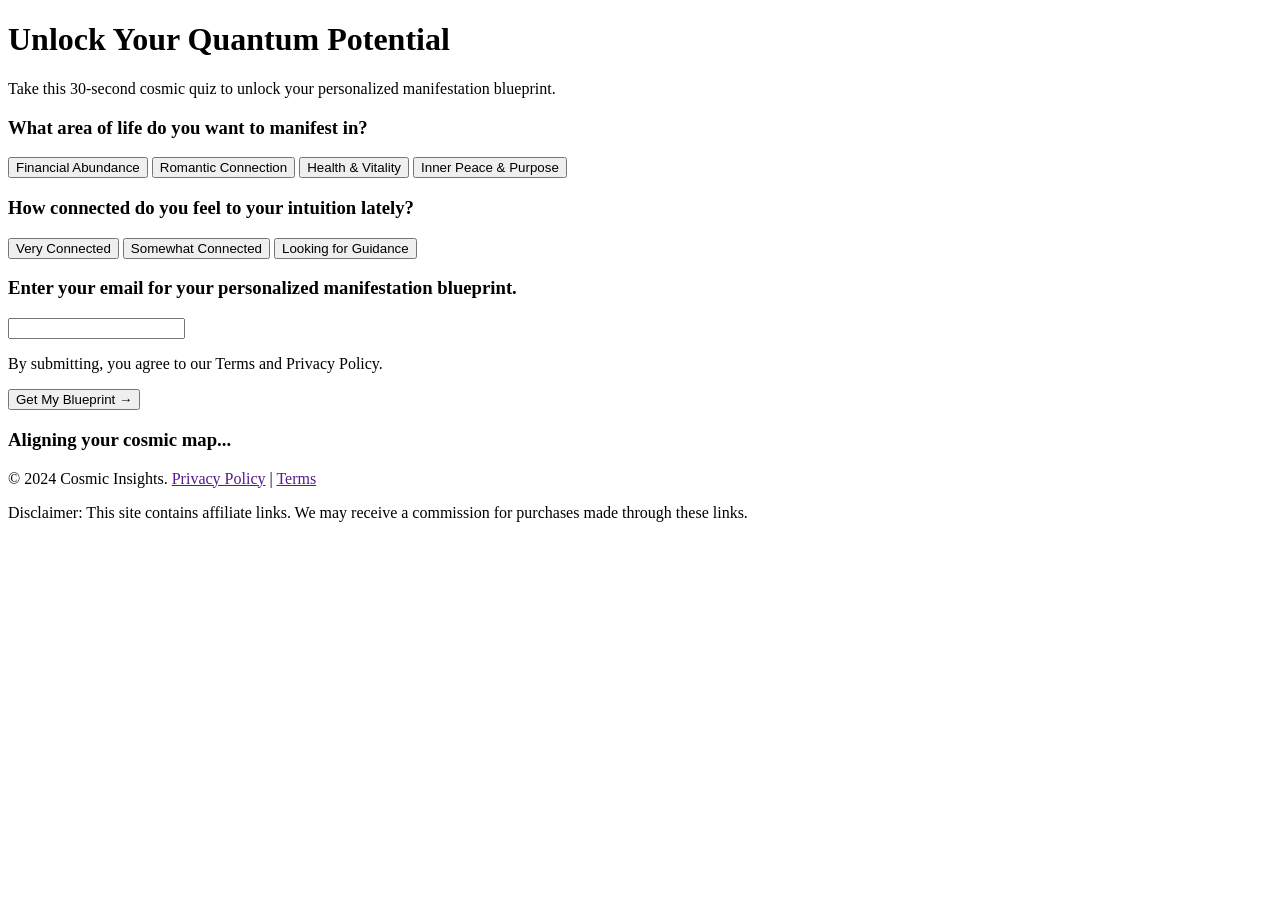
==== index.html @ fbcceb4f "Add index.html" ====
<!DOCTYPE html>
<html lang=''en''>
<head>
    <meta charset=''UTF-8''>
    <meta name=''viewport'' content=''width=device-width, initial-scale=1.0''>
    <title>Quantum Manifestation Quiz</title>
    <link rel=''stylesheet'' href=''style.css''>
    <link rel=''preconnect'' href=''https://fonts.googleapis.com''>
    <link rel=''preconnect'' href=''https://fonts.gstatic.com'' crossorigin>
    <link href=''https://fonts.googleapis.com/css2?family=Playfair+Display:wght@700&family=Inter:wght@400;600&display=swap'' rel=''stylesheet''>
    <!-- Pinterest Tag -->
    <script>
    !function(e){if(!window.pintrk){window.pintrk = function () {
    window.pintrk.queue.push(Array.prototype.slice.call(arguments))};var
    n=window.pintrk;n.queue=[],n.version=''3.0'';var
    t=document.createElement(''script'');t.async=!0,t.src=e;var
    r=document.getElementsByTagName(''script'')[0];
    r.parentNode.insertBefore(t,r)}}("https://s.pinimg.com/ct/core.js");
    pintrk(''load'', ''2612940273043'');
    pintrk(''page'');
    </script>
    <noscript>
    <img height=''1'' width=''1'' style=''display:none;'' alt='''' src=''https://ct.pinterest.com/v3/?event=init&tid=2612940273043&noscript=1'' />
    </noscript>
    <!-- End Pinterest Tag -->
</head>
<body>
    <div class=''stars-container''></div>
    <div class=''container''>
        <div class=''glass-box''>
            <header>
                <h1>Unlock Your Quantum Potential</h1>
                <p>Take this 30-second cosmic quiz to unlock your personalized manifestation blueprint.</p>
            </header>
            <div id=''quiz-container''>
                <!-- Question 1 -->
                <div class=''quiz-step active'' data-step=''1''>
                    <h3>What area of life do you want to manifest in?</h3>
                    <div class=''options''>
                        <button class=''option-btn'' onclick=''nextStep(2)''>Financial Abundance</button>
                        <button class=''option-btn'' onclick=''nextStep(2)''>Romantic Connection</button>
                        <button class=''option-btn'' onclick=''nextStep(2)''>Health & Vitality</button>
                        <button class=''option-btn'' onclick=''nextStep(2)''>Inner Peace & Purpose</button>
                    </div>
                </div>
                <!-- Question 2 -->
                <div class=''quiz-step'' data-step=''2''>
                    <h3>How connected do you feel to your intuition lately?</h3>
                    <div class=''options''>
                        <button class=''option-btn'' onclick=''nextStep("optin")''>Very Connected</button>
                        <button class=''option-btn'' onclick=''nextStep("optin")''>Somewhat Connected</button>
                        <button class=''option-btn'' onclick=''nextStep("optin")''>Looking for Guidance</button>
                    </div>
                </div>
                <!-- Opt-in Step -->
                <div class=''quiz-step'' data-step=''optin''>
                    <h3>Enter your email for your personalized manifestation blueprint.</h3>
                    <div class=''options'' style=''display: flex; flex-direction: column; gap: 15px;''>
                        <input type=''email'' id=''user-email'' placeholder=''Your Best Email...'' required style=''padding: 18px; border-radius: 12px; border: 1px solid rgba(255,255,255,0.1); background: rgba(255,255,255,0.05); color: white; font-size: 1rem;''>
                        <p style=''font-size: 0.7rem; opacity: 0.6;''>By submitting, you agree to our Terms and Privacy Policy.</p>
                        <button class=''option-btn'' onclick=''submitEmail()'' style=''background: var(--accent-color); font-weight: bold;''>Get My Blueprint &rarr;</button>
                    </div>
                </div>
                <!-- Final Step -->
                <div class=''quiz-step'' id=''loading-step''>
                    <h3>Aligning your cosmic map...</h3>
                    <div class=''loader''></div>
                </div>
            </div>
        </div>
        <footer>
            <p>&copy; 2024 Cosmic Insights. <a href=''privacy.html''>Privacy Policy</a> | <a href=''terms.html''>Terms</a></p>
            <p class=''affiliate-disclosure''>Disclaimer: This site contains affiliate links. We may receive a commission for purchases made through these links.</p>
        </footer>
    </div>
    <script src=''script.js''></script>
</body>
</html>
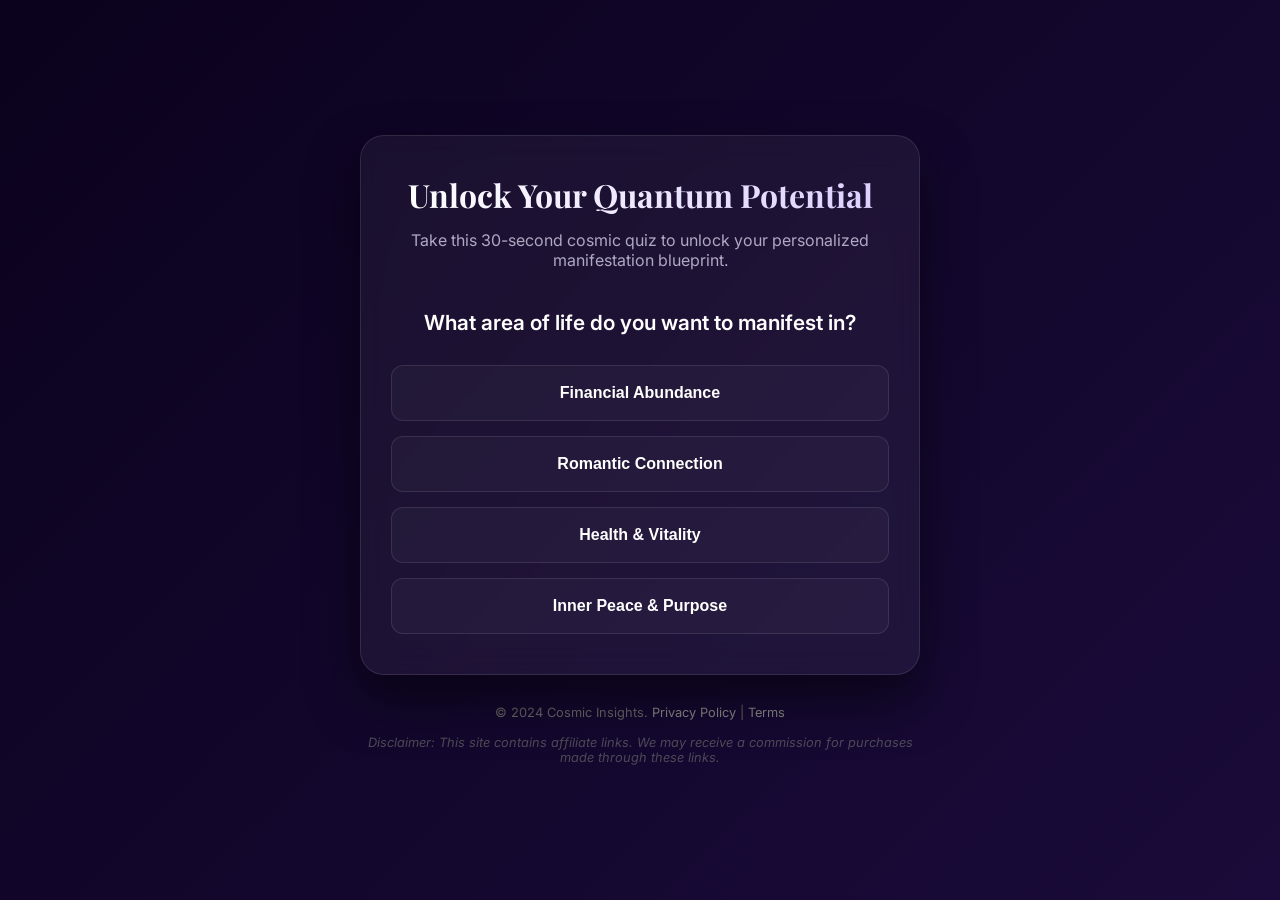
==== commit 369d66b1: "Fix quote corruption in index.html" ====
--- a/index.html
+++ b/index.html
@@ -1,78 +1,78 @@
-<!DOCTYPE html>
-<html lang=''en''>
-<head>
-    <meta charset=''UTF-8''>
-    <meta name=''viewport'' content=''width=device-width, initial-scale=1.0''>
-    <title>Quantum Manifestation Quiz</title>
-    <link rel=''stylesheet'' href=''style.css''>
-    <link rel=''preconnect'' href=''https://fonts.googleapis.com''>
-    <link rel=''preconnect'' href=''https://fonts.gstatic.com'' crossorigin>
-    <link href=''https://fonts.googleapis.com/css2?family=Playfair+Display:wght@700&family=Inter:wght@400;600&display=swap'' rel=''stylesheet''>
-    <!-- Pinterest Tag -->
-    <script>
-    !function(e){if(!window.pintrk){window.pintrk = function () {
-    window.pintrk.queue.push(Array.prototype.slice.call(arguments))};var
-    n=window.pintrk;n.queue=[],n.version=''3.0'';var
-    t=document.createElement(''script'');t.async=!0,t.src=e;var
-    r=document.getElementsByTagName(''script'')[0];
-    r.parentNode.insertBefore(t,r)}}("https://s.pinimg.com/ct/core.js");
-    pintrk(''load'', ''2612940273043'');
-    pintrk(''page'');
-    </script>
-    <noscript>
-    <img height=''1'' width=''1'' style=''display:none;'' alt='''' src=''https://ct.pinterest.com/v3/?event=init&tid=2612940273043&noscript=1'' />
-    </noscript>
-    <!-- End Pinterest Tag -->
-</head>
-<body>
-    <div class=''stars-container''></div>
-    <div class=''container''>
-        <div class=''glass-box''>
-            <header>
-                <h1>Unlock Your Quantum Potential</h1>
-                <p>Take this 30-second cosmic quiz to unlock your personalized manifestation blueprint.</p>
-            </header>
-            <div id=''quiz-container''>
-                <!-- Question 1 -->
-                <div class=''quiz-step active'' data-step=''1''>
-                    <h3>What area of life do you want to manifest in?</h3>
-                    <div class=''options''>
-                        <button class=''option-btn'' onclick=''nextStep(2)''>Financial Abundance</button>
-                        <button class=''option-btn'' onclick=''nextStep(2)''>Romantic Connection</button>
-                        <button class=''option-btn'' onclick=''nextStep(2)''>Health & Vitality</button>
-                        <button class=''option-btn'' onclick=''nextStep(2)''>Inner Peace & Purpose</button>
-                    </div>
-                </div>
-                <!-- Question 2 -->
-                <div class=''quiz-step'' data-step=''2''>
-                    <h3>How connected do you feel to your intuition lately?</h3>
-                    <div class=''options''>
-                        <button class=''option-btn'' onclick=''nextStep("optin")''>Very Connected</button>
-                        <button class=''option-btn'' onclick=''nextStep("optin")''>Somewhat Connected</button>
-                        <button class=''option-btn'' onclick=''nextStep("optin")''>Looking for Guidance</button>
-                    </div>
-                </div>
-                <!-- Opt-in Step -->
-                <div class=''quiz-step'' data-step=''optin''>
-                    <h3>Enter your email for your personalized manifestation blueprint.</h3>
-                    <div class=''options'' style=''display: flex; flex-direction: column; gap: 15px;''>
-                        <input type=''email'' id=''user-email'' placeholder=''Your Best Email...'' required style=''padding: 18px; border-radius: 12px; border: 1px solid rgba(255,255,255,0.1); background: rgba(255,255,255,0.05); color: white; font-size: 1rem;''>
-                        <p style=''font-size: 0.7rem; opacity: 0.6;''>By submitting, you agree to our Terms and Privacy Policy.</p>
-                        <button class=''option-btn'' onclick=''submitEmail()'' style=''background: var(--accent-color); font-weight: bold;''>Get My Blueprint &rarr;</button>
-                    </div>
-                </div>
-                <!-- Final Step -->
-                <div class=''quiz-step'' id=''loading-step''>
-                    <h3>Aligning your cosmic map...</h3>
-                    <div class=''loader''></div>
-                </div>
-            </div>
-        </div>
-        <footer>
-            <p>&copy; 2024 Cosmic Insights. <a href=''privacy.html''>Privacy Policy</a> | <a href=''terms.html''>Terms</a></p>
-            <p class=''affiliate-disclosure''>Disclaimer: This site contains affiliate links. We may receive a commission for purchases made through these links.</p>
-        </footer>
-    </div>
-    <script src=''script.js''></script>
-</body>
+<!DOCTYPE html>
+<html lang='en'>
+<head>
+    <meta charset='UTF-8'>
+    <meta name='viewport' content='width=device-width, initial-scale=1.0'>
+    <title>Quantum Manifestation Quiz</title>
+    <link rel='stylesheet' href='style.css'>
+    <link rel='preconnect' href='https://fonts.googleapis.com'>
+    <link rel='preconnect' href='https://fonts.gstatic.com' crossorigin>
+    <link href='https://fonts.googleapis.com/css2?family=Playfair+Display:wght@700&family=Inter:wght@400;600&display=swap' rel='stylesheet'>
+    <!-- Pinterest Tag -->
+    <script>
+    !function(e){if(!window.pintrk){window.pintrk = function () {
+    window.pintrk.queue.push(Array.prototype.slice.call(arguments))};var
+    n=window.pintrk;n.queue=[],n.version='3.0';var
+    t=document.createElement('script');t.async=!0,t.src=e;var
+    r=document.getElementsByTagName('script')[0];
+    r.parentNode.insertBefore(t,r)}}("https://s.pinimg.com/ct/core.js");
+    pintrk('load', '2612940273043');
+    pintrk('page');
+    </script>
+    <noscript>
+    <img height='1' width='1' style='display:none;' alt='' src='https://ct.pinterest.com/v3/?event=init&tid=2612940273043&noscript=1' />
+    </noscript>
+    <!-- End Pinterest Tag -->
+</head>
+<body>
+    <div class='stars-container'></div>
+    <div class='container'>
+        <div class='glass-box'>
+            <header>
+                <h1>Unlock Your Quantum Potential</h1>
+                <p>Take this 30-second cosmic quiz to unlock your personalized manifestation blueprint.</p>
+            </header>
+            <div id='quiz-container'>
+                <!-- Question 1 -->
+                <div class='quiz-step active' data-step='1'>
+                    <h3>What area of life do you want to manifest in?</h3>
+                    <div class='options'>
+                        <button class='option-btn' onclick='nextStep(2)'>Financial Abundance</button>
+                        <button class='option-btn' onclick='nextStep(2)'>Romantic Connection</button>
+                        <button class='option-btn' onclick='nextStep(2)'>Health & Vitality</button>
+                        <button class='option-btn' onclick='nextStep(2)'>Inner Peace & Purpose</button>
+                    </div>
+                </div>
+                <!-- Question 2 -->
+                <div class='quiz-step' data-step='2'>
+                    <h3>How connected do you feel to your intuition lately?</h3>
+                    <div class='options'>
+                        <button class='option-btn' onclick='nextStep("optin")'>Very Connected</button>
+                        <button class='option-btn' onclick='nextStep("optin")'>Somewhat Connected</button>
+                        <button class='option-btn' onclick='nextStep("optin")'>Looking for Guidance</button>
+                    </div>
+                </div>
+                <!-- Opt-in Step -->
+                <div class='quiz-step' data-step='optin'>
+                    <h3>Enter your email for your personalized manifestation blueprint.</h3>
+                    <div class='options' style='display: flex; flex-direction: column; gap: 15px;'>
+                        <input type='email' id='user-email' placeholder='Your Best Email...' required style='padding: 18px; border-radius: 12px; border: 1px solid rgba(255,255,255,0.1); background: rgba(255,255,255,0.05); color: white; font-size: 1rem;'>
+                        <p style='font-size: 0.7rem; opacity: 0.6;'>By submitting, you agree to our Terms and Privacy Policy.</p>
+                        <button class='option-btn' onclick='submitEmail()' style='background: var(--accent-color); font-weight: bold;'>Get My Blueprint &rarr;</button>
+                    </div>
+                </div>
+                <!-- Final Step -->
+                <div class='quiz-step' id='loading-step'>
+                    <h3>Aligning your cosmic map...</h3>
+                    <div class='loader'></div>
+                </div>
+            </div>
+        </div>
+        <footer>
+            <p>&copy; 2024 Cosmic Insights. <a href='privacy.html'>Privacy Policy</a> | <a href='terms.html'>Terms</a></p>
+            <p class='affiliate-disclosure'>Disclaimer: This site contains affiliate links. We may receive a commission for purchases made through these links.</p>
+        </footer>
+    </div>
+    <script src='script.js'></script>
+</body>
 </html>
--- a/style.css
+++ b/style.css
@@ -0,0 +1,170 @@
+:root {
+    --bg-color: #0b021d;
+    --glass-bg: rgba(255, 255, 255, 0.05);
+    --accent-color: #9d50bb;
+    --text-color: #ffffff;
+    --secondary-text: #b0a8c3;
+}
+
+* {
+    box-sizing: border-box;
+    margin: 0;
+    padding: 0;
+}
+
+body {
+    font-family: 'Inter', sans-serif;
+    background: var(--bg-color);
+    background: linear-gradient(135deg, #0b021d 0%, #1a0b3a 100%);
+    color: var(--text-color);
+    min-height: 100vh;
+    display: flex;
+    justify-content: center;
+    align-items: center;
+    overflow-x: hidden;
+}
+
+.stars-container {
+    position: fixed;
+    top: 0;
+    left: 0;
+    width: 100%;
+    height: 100%;
+    z-index: -1;
+    background: url('https://www.transparenttextures.com/patterns/stardust.png');
+    opacity: 0.3;
+}
+
+.container {
+    width: 100%;
+    max-width: 600px;
+    padding: 20px;
+    text-align: center;
+}
+
+.glass-box {
+    background: var(--glass-bg);
+    backdrop-filter: blur(15px);
+    -webkit-backdrop-filter: blur(15px);
+    border: 1px solid rgba(255, 255, 255, 0.1);
+    border-radius: 24px;
+    padding: 40px 30px;
+    box-shadow: 0 25px 50px rgba(0, 0, 0, 0.5);
+    margin-bottom: 30px;
+}
+
+header h1 {
+    font-family: 'Playfair Display', serif;
+    font-size: 2rem;
+    line-height: 1.2;
+    margin-bottom: 15px;
+    background: linear-gradient(to right, #ffffff, #dcd0ff);
+    -webkit-background-clip: text;
+    -webkit-text-fill-color: transparent;
+}
+
+header p {
+    color: var(--secondary-text);
+    font-size: 1rem;
+    margin-bottom: 40px;
+}
+
+.quiz-step {
+    display: none;
+}
+
+.quiz-step.active {
+    display: block;
+    animation: fadeIn 0.5s ease-out;
+}
+
+h3 {
+    font-size: 1.3rem;
+    margin-bottom: 30px;
+    font-weight: 600;
+}
+
+.options {
+    display: flex;
+    flex-direction: column;
+    gap: 15px;
+}
+
+.option-btn {
+    background: rgba(255, 255, 255, 0.03);
+    border: 1px solid rgba(255, 255, 255, 0.1);
+    border-radius: 12px;
+    padding: 18px;
+    color: white;
+    font-size: 1rem;
+    cursor: pointer;
+    transition: all 0.3s ease;
+    text-align: center;
+}
+
+.option-btn:hover {
+    background: var(--accent-color);
+    border-color: var(--accent-color);
+    transform: translateY(-2px);
+    box-shadow: 0 10px 20px rgba(157, 80, 187, 0.3);
+}
+
+.loader {
+    width: 50px;
+    height: 50px;
+    border: 4px solid rgba(255, 255, 255, 0.1);
+    border-top: 4px solid var(--accent-color);
+    border-radius: 50%;
+    margin: 20px auto;
+    animation: spin 1s linear infinite;
+}
+
+footer {
+    font-size: 0.8rem;
+    color: #666;
+}
+
+footer a {
+    color: #888;
+    text-decoration: none;
+}
+
+.affiliate-disclosure {
+    margin-top: 15px;
+    font-style: italic;
+    opacity: 0.7;
+}
+
+@keyframes fadeIn {
+    from { opacity: 0; transform: translateY(10px); }
+    to { opacity: 1; transform: translateY(0); }
+}
+
+@keyframes spin {
+    0% { transform: rotate(0deg); }
+    100% { transform: rotate(360deg); }
+}
+
+@media (max-width: 480px) {
+    header h1 { font-size: 1.6rem; }
+    .glass-box { padding: 30px 20px; }
+}
+
+
+/* Opt-in Form Styling */
+input[type="email"] {
+    transition: all 0.3s ease;
+    outline: none;
+    text-align: center;
+}
+
+input[type="email"]:focus {
+    border-color: var(--accent-color);
+    box-shadow: 0 0 15px rgba(157, 80, 187, 0.4);
+    background: rgba(255, 255, 255, 0.08);
+}
+
+.option-btn {
+    font-weight: 600;
+}
+
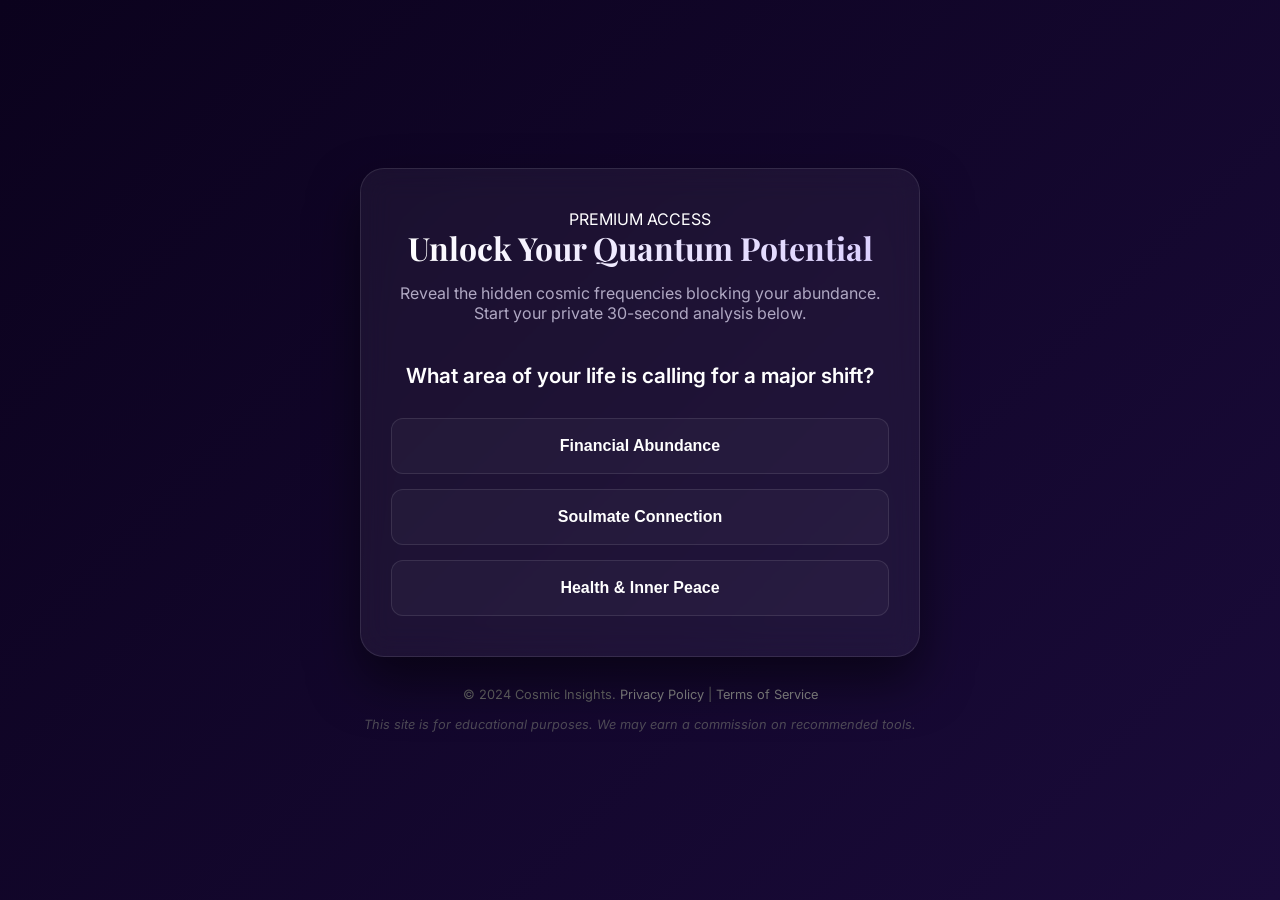
==== commit 19b2b375: "Final clean upload of index.html with Pinterest verification" ====
--- a/index.html
+++ b/index.html
@@ -1,78 +1,79 @@
-<!DOCTYPE html>
-<html lang='en'>
-<head>
-    <meta charset='UTF-8'>
-    <meta name='viewport' content='width=device-width, initial-scale=1.0'>
-    <title>Quantum Manifestation Quiz</title>
-    <link rel='stylesheet' href='style.css'>
-    <link rel='preconnect' href='https://fonts.googleapis.com'>
-    <link rel='preconnect' href='https://fonts.gstatic.com' crossorigin>
-    <link href='https://fonts.googleapis.com/css2?family=Playfair+Display:wght@700&family=Inter:wght@400;600&display=swap' rel='stylesheet'>
-    <!-- Pinterest Tag -->
-    <script>
-    !function(e){if(!window.pintrk){window.pintrk = function () {
-    window.pintrk.queue.push(Array.prototype.slice.call(arguments))};var
-    n=window.pintrk;n.queue=[],n.version='3.0';var
-    t=document.createElement('script');t.async=!0,t.src=e;var
-    r=document.getElementsByTagName('script')[0];
-    r.parentNode.insertBefore(t,r)}}("https://s.pinimg.com/ct/core.js");
-    pintrk('load', '2612940273043');
-    pintrk('page');
-    </script>
-    <noscript>
-    <img height='1' width='1' style='display:none;' alt='' src='https://ct.pinterest.com/v3/?event=init&tid=2612940273043&noscript=1' />
-    </noscript>
-    <!-- End Pinterest Tag -->
-</head>
-<body>
-    <div class='stars-container'></div>
-    <div class='container'>
-        <div class='glass-box'>
-            <header>
-                <h1>Unlock Your Quantum Potential</h1>
-                <p>Take this 30-second cosmic quiz to unlock your personalized manifestation blueprint.</p>
-            </header>
-            <div id='quiz-container'>
-                <!-- Question 1 -->
-                <div class='quiz-step active' data-step='1'>
-                    <h3>What area of life do you want to manifest in?</h3>
-                    <div class='options'>
-                        <button class='option-btn' onclick='nextStep(2)'>Financial Abundance</button>
-                        <button class='option-btn' onclick='nextStep(2)'>Romantic Connection</button>
-                        <button class='option-btn' onclick='nextStep(2)'>Health & Vitality</button>
-                        <button class='option-btn' onclick='nextStep(2)'>Inner Peace & Purpose</button>
-                    </div>
-                </div>
-                <!-- Question 2 -->
-                <div class='quiz-step' data-step='2'>
-                    <h3>How connected do you feel to your intuition lately?</h3>
-                    <div class='options'>
-                        <button class='option-btn' onclick='nextStep("optin")'>Very Connected</button>
-                        <button class='option-btn' onclick='nextStep("optin")'>Somewhat Connected</button>
-                        <button class='option-btn' onclick='nextStep("optin")'>Looking for Guidance</button>
-                    </div>
-                </div>
-                <!-- Opt-in Step -->
-                <div class='quiz-step' data-step='optin'>
-                    <h3>Enter your email for your personalized manifestation blueprint.</h3>
-                    <div class='options' style='display: flex; flex-direction: column; gap: 15px;'>
-                        <input type='email' id='user-email' placeholder='Your Best Email...' required style='padding: 18px; border-radius: 12px; border: 1px solid rgba(255,255,255,0.1); background: rgba(255,255,255,0.05); color: white; font-size: 1rem;'>
-                        <p style='font-size: 0.7rem; opacity: 0.6;'>By submitting, you agree to our Terms and Privacy Policy.</p>
-                        <button class='option-btn' onclick='submitEmail()' style='background: var(--accent-color); font-weight: bold;'>Get My Blueprint &rarr;</button>
-                    </div>
-                </div>
-                <!-- Final Step -->
-                <div class='quiz-step' id='loading-step'>
-                    <h3>Aligning your cosmic map...</h3>
-                    <div class='loader'></div>
-                </div>
-            </div>
-        </div>
-        <footer>
-            <p>&copy; 2024 Cosmic Insights. <a href='privacy.html'>Privacy Policy</a> | <a href='terms.html'>Terms</a></p>
-            <p class='affiliate-disclosure'>Disclaimer: This site contains affiliate links. We may receive a commission for purchases made through these links.</p>
-        </footer>
-    </div>
-    <script src='script.js'></script>
-</body>
-</html>
+<!DOCTYPE html>
+<html lang='en'>
+<head>
+    <meta charset='UTF-8'>
+    <meta name='viewport' content='width=device-width, initial-scale=1.0'>
+    <title>Quantum Manifestation Quiz | Premium Cosmic Analysis</title>
+    <link rel='stylesheet' href='style.css'>
+    <link rel='preconnect' href='https://fonts.googleapis.com'>
+    <link rel='preconnect' href='https://fonts.gstatic.com' crossorigin>
+    <link href='https://fonts.googleapis.com/css2?family=Playfair+Display:wght@700&family=Inter:wght@400;600&display=swap' rel='stylesheet'>
+    <meta name="p:domain_verify" content="95b46bb4c15cc3860300c8991a6f3087"/>
+    <!-- Pinterest Tag Official -->
+    <script>
+    !function(e){if(!window.pintrk){window.pintrk = function () {
+    window.pintrk.queue.push(Array.prototype.slice.call(arguments))};var
+    n=window.pintrk;n.queue=[],n.version='3.0';var
+    t=document.createElement('script');t.async=!0,t.src=e;var
+    r=document.getElementsByTagName('script')[0];
+    r.parentNode.insertBefore(t,r)}}("https://s.pinimg.com/ct/core.js");
+    pintrk('load', '2612940273043');
+    pintrk('page');
+    </script>
+    <noscript>
+    <img height='1' width='1' style='display:none;' alt='' src='https://ct.pinterest.com/v3/?event=init&tid=2612940273043&noscript=1' />
+    </noscript>
+</head>
+<body>
+    <div class='stars-container'></div>
+    <div class='container'>
+        <div class='glass-box'>
+            <header>
+                <div class='premium-badge'>PREMIUM ACCESS</div>
+                <h1>Unlock Your Quantum Potential</h1>
+                <p>Reveal the hidden cosmic frequencies blocking your abundance. Start your private 30-second analysis below.</p>
+            </header>
+            <div id='quiz-container'>
+                <!-- Question 1 -->
+                <div class='quiz-step active' data-step='1'>
+                    <h3>What area of your life is calling for a major shift?</h3>
+                    <div class='options'>
+                        <button class='option-btn' onclick='nextStep(2)'>Financial Abundance</button>
+                        <button class='option-btn' onclick='nextStep(2)'>Soulmate Connection</button>
+                        <button class='option-btn' onclick='nextStep(2)'>Health & Inner Peace</button>
+                    </div>
+                </div>
+                <!-- Question 2 -->
+                <div class='quiz-step' data-step='2'>
+                    <h3>How aligned do you feel with your divine purpose?</h3>
+                    <div class='options'>
+                        <button class='option-btn' onclick='nextStep("optin")'>Fully Aligned</button>
+                        <button class='option-btn' onclick='nextStep("optin")'>Somewhat Disconnected</button>
+                        <button class='option-btn' onclick='nextStep("optin")'>Seeking Urgent Guidance</button>
+                    </div>
+                </div>
+                <!-- Opt-in Step -->
+                <div class='quiz-step' data-step='optin'>
+                    <h3>Unlock your Personalized Manifestation Blueprint.</h3>
+                    <div class='options'>
+                        <input type='email' id='user-email' placeholder='Enter your primary email...' required>
+                        <p class='consent-text'>By proceeding, you agree to our Terms and Private Data Policy.</p>
+                        <button class='option-btn premium-btn' onclick='submitEmail()'>UNLOCK MY BLUEPRINT &rarr;</button>
+                    </div>
+                </div>
+                <!-- Final Step -->
+                <div class='quiz-step' id='loading-step'>
+                    <h3>Syncing with your cosmic frequency...</h3>
+                    <div class='loader'></div>
+                </div>
+            </div>
+        </div>
+        <footer>
+            <p>&copy; 2024 Cosmic Insights. <a href='privacy.html'>Privacy Policy</a> | <a href='terms.html'>Terms of Service</a></p>
+            <p class='affiliate-disclosure'>This site is for educational purposes. We may earn a commission on recommended tools.</p>
+        </footer>
+    </div>
+    <script src='script.js'></script>
+</body>
+</html>
+
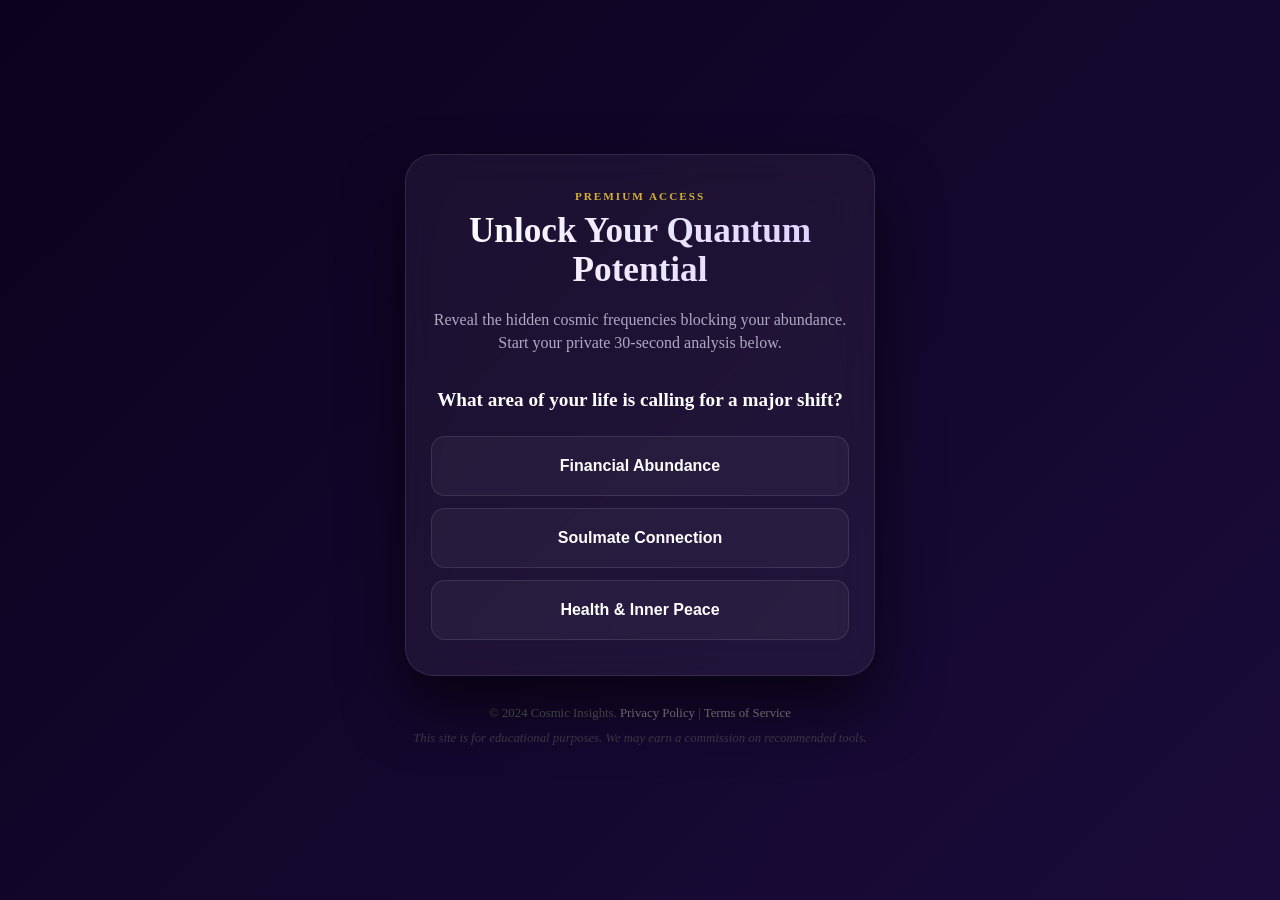
==== commit e017edf7: "feat: conversion boosters (progress bar & trust badge) for Pinterest Ads" ====
--- a/index.html
+++ b/index.html
@@ -34,6 +34,9 @@
                 <p>Reveal the hidden cosmic frequencies blocking your abundance. Start your private 30-second analysis below.</p>
             </header>
             <div id='quiz-container'>
+                <div class="progress-container">
+                    <div class="progress-bar" id="progress-bar"></div>
+                </div>
                 <!-- Question 1 -->
                 <div class='quiz-step active' data-step='1'>
                     <h3>What area of your life is calling for a major shift?</h3>
@@ -57,6 +60,10 @@
                     <h3>Unlock your Personalized Manifestation Blueprint.</h3>
                     <div class='options'>
                         <input type='email' id='user-email' placeholder='Enter your primary email...' required>
+                        <div class="trust-badge">
+                            <svg width="12" height="12" viewBox="0 0 24 24" fill="currentColor"><path d="M18 8h-1V6c0-2.76-2.24-5-5-5S7 3.24 7 6v2H6c-1.1 0-2 .9-2 2v10c0 1.1.9 2 2 2h12c1.1 0 2-.9 2-2V10c0-1.1-.9-2-2-2zm-6 9c-1.1 0-2-.9-2-2s.9-2 2-2 2 .9 2 2-.9 2-2 2zm3.1-9H8.9V6c0-1.71 1.39-3.1 3.1-3.1 1.71 0 3.1 1.39 3.1 3.1v2z"/></svg>
+                            Your data is encrypted & 100% private
+                        </div>
                         <p class='consent-text'>By proceeding, you agree to our Terms and Private Data Policy.</p>
                         <button class='option-btn premium-btn' onclick='submitEmail()'>UNLOCK MY BLUEPRINT &rarr;</button>
                     </div>
--- a/style.css
+++ b/style.css
@@ -1,170 +1,103 @@
-:root {
-    --bg-color: #0b021d;
-    --glass-bg: rgba(255, 255, 255, 0.05);
-    --accent-color: #9d50bb;
-    --text-color: #ffffff;
-    --secondary-text: #b0a8c3;
-}
-
-* {
-    box-sizing: border-box;
-    margin: 0;
-    padding: 0;
-}
-
-body {
-    font-family: 'Inter', sans-serif;
-    background: var(--bg-color);
-    background: linear-gradient(135deg, #0b021d 0%, #1a0b3a 100%);
-    color: var(--text-color);
-    min-height: 100vh;
-    display: flex;
-    justify-content: center;
-    align-items: center;
-    overflow-x: hidden;
-}
-
-.stars-container {
-    position: fixed;
-    top: 0;
-    left: 0;
-    width: 100%;
-    height: 100%;
-    z-index: -1;
-    background: url('https://www.transparenttextures.com/patterns/stardust.png');
-    opacity: 0.3;
-}
-
-.container {
-    width: 100%;
-    max-width: 600px;
-    padding: 20px;
-    text-align: center;
-}
-
-.glass-box {
-    background: var(--glass-bg);
-    backdrop-filter: blur(15px);
-    -webkit-backdrop-filter: blur(15px);
-    border: 1px solid rgba(255, 255, 255, 0.1);
-    border-radius: 24px;
-    padding: 40px 30px;
-    box-shadow: 0 25px 50px rgba(0, 0, 0, 0.5);
-    margin-bottom: 30px;
-}
-
-header h1 {
-    font-family: 'Playfair Display', serif;
-    font-size: 2rem;
-    line-height: 1.2;
-    margin-bottom: 15px;
-    background: linear-gradient(to right, #ffffff, #dcd0ff);
-    -webkit-background-clip: text;
-    -webkit-text-fill-color: transparent;
-}
-
-header p {
-    color: var(--secondary-text);
-    font-size: 1rem;
-    margin-bottom: 40px;
-}
-
-.quiz-step {
-    display: none;
-}
-
-.quiz-step.active {
-    display: block;
-    animation: fadeIn 0.5s ease-out;
-}
-
-h3 {
-    font-size: 1.3rem;
-    margin-bottom: 30px;
-    font-weight: 600;
-}
-
-.options {
-    display: flex;
-    flex-direction: column;
-    gap: 15px;
-}
-
-.option-btn {
-    background: rgba(255, 255, 255, 0.03);
-    border: 1px solid rgba(255, 255, 255, 0.1);
-    border-radius: 12px;
-    padding: 18px;
-    color: white;
-    font-size: 1rem;
-    cursor: pointer;
-    transition: all 0.3s ease;
-    text-align: center;
-}
-
-.option-btn:hover {
-    background: var(--accent-color);
-    border-color: var(--accent-color);
-    transform: translateY(-2px);
-    box-shadow: 0 10px 20px rgba(157, 80, 187, 0.3);
-}
-
-.loader {
-    width: 50px;
-    height: 50px;
-    border: 4px solid rgba(255, 255, 255, 0.1);
-    border-top: 4px solid var(--accent-color);
-    border-radius: 50%;
-    margin: 20px auto;
-    animation: spin 1s linear infinite;
-}
-
-footer {
-    font-size: 0.8rem;
-    color: #666;
-}
-
-footer a {
-    color: #888;
-    text-decoration: none;
-}
-
-.affiliate-disclosure {
-    margin-top: 15px;
-    font-style: italic;
-    opacity: 0.7;
-}
-
-@keyframes fadeIn {
-    from { opacity: 0; transform: translateY(10px); }
-    to { opacity: 1; transform: translateY(0); }
-}
-
-@keyframes spin {
-    0% { transform: rotate(0deg); }
-    100% { transform: rotate(360deg); }
-}
-
-@media (max-width: 480px) {
-    header h1 { font-size: 1.6rem; }
-    .glass-box { padding: 30px 20px; }
-}
-
-
-/* Opt-in Form Styling */
-input[type="email"] {
-    transition: all 0.3s ease;
-    outline: none;
-    text-align: center;
+:root {
+    --bg-color: #0b021d;
+    --glass-bg: rgba(255, 255, 255, 0.05);
+    --accent-color: #9d50bb;
+    --text-color: #ffffff;
+    --secondary-text: #b0a8c3;
+    --premium-gold: #d4af37;
 }
 
-input[type="email"]:focus {
-    border-color: var(--accent-color);
-    box-shadow: 0 0 15px rgba(157, 80, 187, 0.4);
-    background: rgba(255, 255, 255, 0.08);
+* { box-sizing: border-box; margin: 0; padding: 0; }
+
+body {
+    font-family: ''Inter'', sans-serif;
+    background: linear-gradient(135deg, #0b021d 0%, #1a0b3a 100%);
+    color: var(--text-color);
+    min-height: 100vh;
+    display: flex; justify-content: center; align-items: center;
+    overflow-x: hidden;
 }
 
+.stars-container {
+    position: fixed; top: 0; left: 0; width: 100%; height: 100%; z-index: -1;
+    background: url(''https://www.transparenttextures.com/patterns/stardust.png'');
+    opacity: 0.3;
+}
+
+.container { width: 100%; max-width: 500px; padding: 15px; text-align: center; }
+
+.glass-box {
+    background: var(--glass-bg);
+    backdrop-filter: blur(20px); -webkit-backdrop-filter: blur(20px);
+    border: 1px solid rgba(255, 255, 255, 0.1);
+    border-radius: 28px;
+    padding: 35px 25px;
+    box-shadow: 0 30px 60px rgba(0, 0, 0, 0.6);
+}
+
+.premium-badge {
+    color: var(--premium-gold); font-size: 0.7rem; font-weight: 700;
+    letter-spacing: 2px; margin-bottom: 10px; text-transform: uppercase;
+}
+
+header h1 {
+    font-family: ''Playfair Display'', serif; font-size: 2.2rem;
+    line-height: 1.1; margin-bottom: 20px;
+    background: linear-gradient(to right, #ffffff, #dcd0ff);
+    -webkit-background-clip: text; -webkit-text-fill-color: transparent;
+}
+
+header p { color: var(--secondary-text); font-size: 1rem; margin-bottom: 35px; line-height: 1.4; }
+
+.quiz-step { display: none; }
+.quiz-step.active { display: block; animation: fadeIn 0.4s ease-out; }
+
+h3 { font-size: 1.2rem; margin-bottom: 25px; font-weight: 600; }
+
+.options { display: flex; flex-direction: column; gap: 12px; }
+
 .option-btn {
-    font-weight: 600;
+    background: rgba(255, 255, 255, 0.04);
+    border: 1px solid rgba(255, 255, 255, 0.1);
+    border-radius: 14px; padding: 20px;
+    color: white; font-size: 1rem; font-weight: 600;
+    cursor: pointer; transition: all 0.25s ease;
 }
-
+
+.option-btn:hover {
+    background: var(--accent-color); border-color: var(--accent-color);
+    transform: translateY(-2px); box-shadow: 0 10px 20px rgba(157, 80, 187, 0.3);
+}
+
+.premium-btn { background: var(--accent-color); border: none; }
+
+input[type="email"] {
+    padding: 20px; border-radius: 14px; width: 100%;
+    border: 1px solid rgba(255,255,255,0.1);
+    background: rgba(255,255,255,0.06);
+    color: white; font-size: 1rem; text-align: center; margin-bottom: 10px;
+    outline: none; transition: 0.3s;
+}
+
+input[type="email"]:focus { border-color: var(--accent-color); background: rgba(255,255,255,0.1); }
+
+.consent-text { font-size: 0.7rem; color: #777; margin-bottom: 15px; }
+
+.loader {
+    width: 45px; height: 45px; border: 3px solid rgba(255, 255, 255, 0.1);
+    border-top: 3px solid var(--accent-color);
+    border-radius: 50%; margin: 25px auto; animation: spin 1s linear infinite;
+}
+
+footer { font-size: 0.8rem; color: #555; margin-top: 30px; }
+footer a { color: #888; text-decoration: none; border-bottom: 1px solid transparent; transition: 0.3s; }
+footer a:hover { border-bottom-color: #888; }
+.affiliate-disclosure { margin-top: 10px; font-style: italic; opacity: 0.6; }
+
+@keyframes fadeIn { from { opacity: 0; transform: scale(0.98); } to { opacity: 1; transform: scale(1); } }
+@keyframes spin { 0% { transform: rotate(0deg); } 100% { transform: rotate(360deg); } }
+
+@media (max-width: 480px) {
+    header h1 { font-size: 1.8rem; }
+    .glass-box { padding: 30px 20px; border-radius: 24px; }
+}
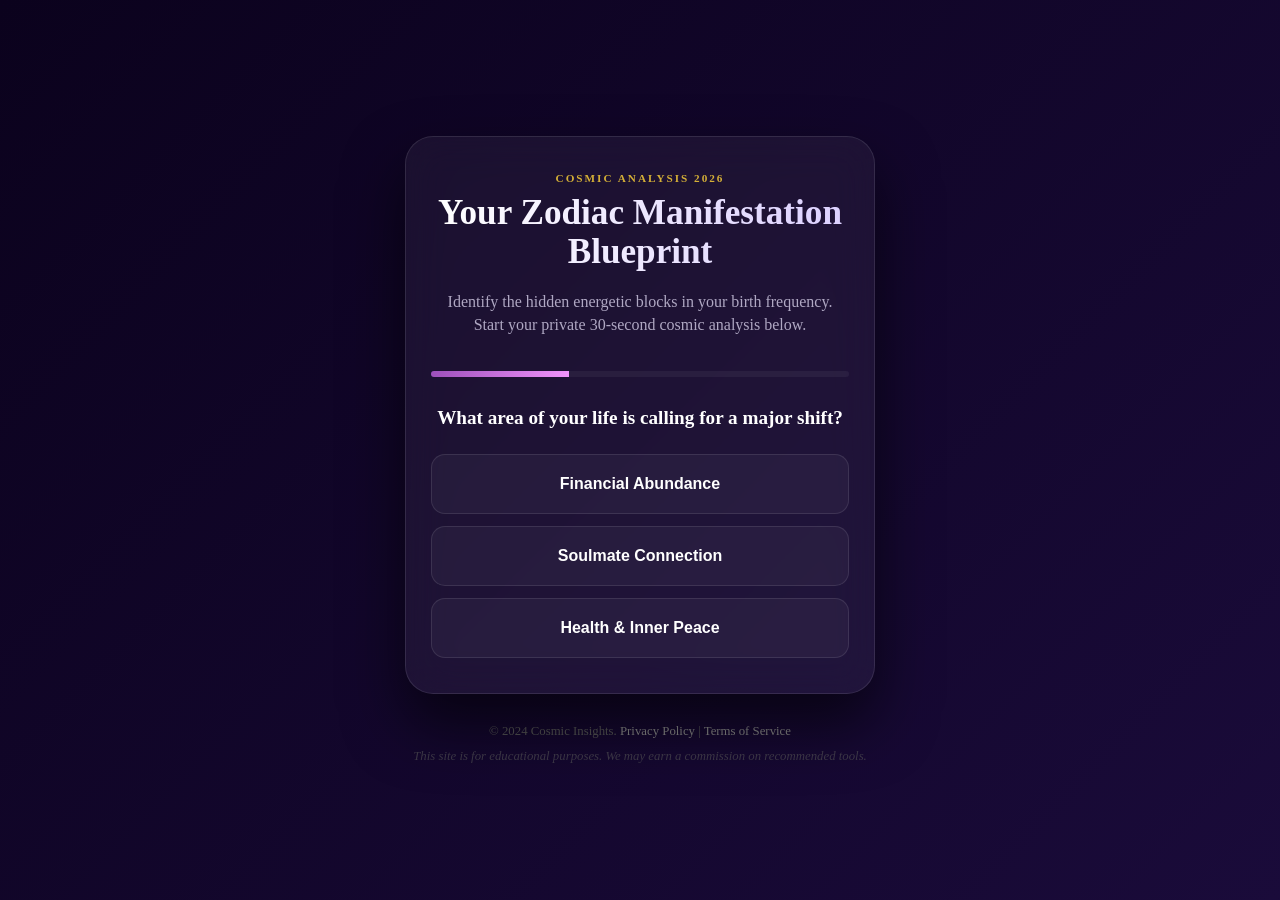
==== commit 2ddc23a8: "feat: full cosmic funnel (Zodiac + Birth Year + Magnetic Headline)" ====
--- a/index.html
+++ b/index.html
@@ -29,9 +29,9 @@
     <div class='container'>
         <div class='glass-box'>
             <header>
-                <div class='premium-badge'>PREMIUM ACCESS</div>
-                <h1>Unlock Your Quantum Potential</h1>
-                <p>Reveal the hidden cosmic frequencies blocking your abundance. Start your private 30-second analysis below.</p>
+                <div class='premium-badge'>COSMIC ANALYSIS 2026</div>
+                <h1>Your Zodiac Manifestation Blueprint</h1>
+                <p>Identify the hidden energetic blocks in your birth frequency. Start your private 30-second cosmic analysis below.</p>
             </header>
             <div id='quiz-container'>
                 <div class="progress-container">
@@ -46,8 +46,41 @@
                         <button class='option-btn' onclick='nextStep(2)'>Health & Inner Peace</button>
                     </div>
                 </div>
-                <!-- Question 2 -->
+                <!-- Zodiac Question -->
                 <div class='quiz-step' data-step='2'>
+                    <h3>Select your Zodiac Sign:</h3>
+                    <div class='options zodiac-grid'>
+                        <button class='zodiac-btn' onclick='nextStep(3)'>Aries</button>
+                        <button class='zodiac-btn' onclick='nextStep(3)'>Taurus</button>
+                        <button class='zodiac-btn' onclick='nextStep(3)'>Gemini</button>
+                        <button class='zodiac-btn' onclick='nextStep(3)'>Cancer</button>
+                        <button class='zodiac-btn' onclick='nextStep(3)'>Leo</button>
+                        <button class='zodiac-btn' onclick='nextStep(3)'>Virgo</button>
+                        <button class='zodiac-btn' onclick='nextStep(3)'>Libra</button>
+                        <button class='zodiac-btn' onclick='nextStep(3)'>Scorpio</button>
+                        <button class='zodiac-btn' onclick='nextStep(3)'>Sagittarius</button>
+                        <button class='zodiac-btn' onclick='nextStep(3)'>Capricorn</button>
+                        <button class='zodiac-btn' onclick='nextStep(3)'>Aquarius</button>
+                        <button class='zodiac-btn' onclick='nextStep(3)'>Pisces</button>
+                    </div>
+                </div>
+                <!-- Year Question (NEW) -->
+                <div class='quiz-step' data-step='3'>
+                    <h3>What is your birth year?</h3>
+                    <div class='options'>
+                        <select id='birth-year' class='option-btn' style='background: rgba(255,255,255,0.06); text-align: center;' onchange='nextStep(4)'>
+                            <option value='' disabled selected>Select Year...</option>
+                            <script>
+                                for(let y=2010; y>=1940; y--) {
+                                    document.write(`<option value="${y}">${y}</option>`);
+                                }
+                            </script>
+                        </select>
+                        <button class='option-btn premium-btn' onclick='if(document.getElementById("birth-year").value) nextStep(4)'>CONTINUE &rarr;</button>
+                    </div>
+                </div>
+                <!-- Question 4 (Renumbered) -->
+                <div class='quiz-step' data-step='4'>
                     <h3>How aligned do you feel with your divine purpose?</h3>
                     <div class='options'>
                         <button class='option-btn' onclick='nextStep("optin")'>Fully Aligned</button>
--- a/style.css
+++ b/style.css
@@ -1,103 +1,120 @@
-:root {
-    --bg-color: #0b021d;
-    --glass-bg: rgba(255, 255, 255, 0.05);
-    --accent-color: #9d50bb;
-    --text-color: #ffffff;
-    --secondary-text: #b0a8c3;
-    --premium-gold: #d4af37;
-}
-
-* { box-sizing: border-box; margin: 0; padding: 0; }
-
-body {
-    font-family: ''Inter'', sans-serif;
-    background: linear-gradient(135deg, #0b021d 0%, #1a0b3a 100%);
-    color: var(--text-color);
-    min-height: 100vh;
-    display: flex; justify-content: center; align-items: center;
-    overflow-x: hidden;
-}
-
-.stars-container {
-    position: fixed; top: 0; left: 0; width: 100%; height: 100%; z-index: -1;
-    background: url(''https://www.transparenttextures.com/patterns/stardust.png'');
-    opacity: 0.3;
-}
-
-.container { width: 100%; max-width: 500px; padding: 15px; text-align: center; }
-
-.glass-box {
-    background: var(--glass-bg);
-    backdrop-filter: blur(20px); -webkit-backdrop-filter: blur(20px);
-    border: 1px solid rgba(255, 255, 255, 0.1);
-    border-radius: 28px;
-    padding: 35px 25px;
-    box-shadow: 0 30px 60px rgba(0, 0, 0, 0.6);
-}
-
-.premium-badge {
-    color: var(--premium-gold); font-size: 0.7rem; font-weight: 700;
-    letter-spacing: 2px; margin-bottom: 10px; text-transform: uppercase;
-}
-
-header h1 {
-    font-family: ''Playfair Display'', serif; font-size: 2.2rem;
-    line-height: 1.1; margin-bottom: 20px;
-    background: linear-gradient(to right, #ffffff, #dcd0ff);
-    -webkit-background-clip: text; -webkit-text-fill-color: transparent;
-}
-
-header p { color: var(--secondary-text); font-size: 1rem; margin-bottom: 35px; line-height: 1.4; }
-
-.quiz-step { display: none; }
-.quiz-step.active { display: block; animation: fadeIn 0.4s ease-out; }
-
-h3 { font-size: 1.2rem; margin-bottom: 25px; font-weight: 600; }
-
-.options { display: flex; flex-direction: column; gap: 12px; }
-
-.option-btn {
-    background: rgba(255, 255, 255, 0.04);
-    border: 1px solid rgba(255, 255, 255, 0.1);
-    border-radius: 14px; padding: 20px;
-    color: white; font-size: 1rem; font-weight: 600;
-    cursor: pointer; transition: all 0.25s ease;
-}
-
-.option-btn:hover {
-    background: var(--accent-color); border-color: var(--accent-color);
-    transform: translateY(-2px); box-shadow: 0 10px 20px rgba(157, 80, 187, 0.3);
-}
-
-.premium-btn { background: var(--accent-color); border: none; }
-
-input[type="email"] {
-    padding: 20px; border-radius: 14px; width: 100%;
-    border: 1px solid rgba(255,255,255,0.1);
-    background: rgba(255,255,255,0.06);
-    color: white; font-size: 1rem; text-align: center; margin-bottom: 10px;
-    outline: none; transition: 0.3s;
-}
-
-input[type="email"]:focus { border-color: var(--accent-color); background: rgba(255,255,255,0.1); }
-
-.consent-text { font-size: 0.7rem; color: #777; margin-bottom: 15px; }
-
-.loader {
-    width: 45px; height: 45px; border: 3px solid rgba(255, 255, 255, 0.1);
-    border-top: 3px solid var(--accent-color);
-    border-radius: 50%; margin: 25px auto; animation: spin 1s linear infinite;
-}
-
-footer { font-size: 0.8rem; color: #555; margin-top: 30px; }
-footer a { color: #888; text-decoration: none; border-bottom: 1px solid transparent; transition: 0.3s; }
-footer a:hover { border-bottom-color: #888; }
-.affiliate-disclosure { margin-top: 10px; font-style: italic; opacity: 0.6; }
-
-@keyframes fadeIn { from { opacity: 0; transform: scale(0.98); } to { opacity: 1; transform: scale(1); } }
-@keyframes spin { 0% { transform: rotate(0deg); } 100% { transform: rotate(360deg); } }
-
-@media (max-width: 480px) {
-    header h1 { font-size: 1.8rem; }
-    .glass-box { padding: 30px 20px; border-radius: 24px; }
+:root {
+    --bg-color: #0b021d;
+    --glass-bg: rgba(255, 255, 255, 0.05);
+    --accent-color: #9d50bb;
+    --text-color: #ffffff;
+    --secondary-text: #b0a8c3;
+    --premium-gold: #d4af37;
 }
+
+* { box-sizing: border-box; margin: 0; padding: 0; }
+
+body {
+    font-family: ''Inter'', sans-serif;
+    background: linear-gradient(135deg, #0b021d 0%, #1a0b3a 100%);
+    color: var(--text-color);
+    min-height: 100vh;
+    display: flex; justify-content: center; align-items: center;
+    overflow-x: hidden;
+}
+
+.stars-container {
+    position: fixed; top: 0; left: 0; width: 100%; height: 100%; z-index: -1;
+    background: url(''https://www.transparenttextures.com/patterns/stardust.png'');
+    opacity: 0.3;
+}
+
+.container { width: 100%; max-width: 500px; padding: 15px; text-align: center; }
+
+.glass-box {
+    background: var(--glass-bg);
+    backdrop-filter: blur(20px); -webkit-backdrop-filter: blur(20px);
+    border: 1px solid rgba(255, 255, 255, 0.1);
+    border-radius: 28px;
+    padding: 35px 25px;
+    box-shadow: 0 30px 60px rgba(0, 0, 0, 0.6);
+}
+
+.premium-badge {
+    color: var(--premium-gold); font-size: 0.7rem; font-weight: 700;
+    letter-spacing: 2px; margin-bottom: 10px; text-transform: uppercase;
+}
+
+header h1 {
+    font-family: ''Playfair Display'', serif; font-size: 2.2rem;
+    line-height: 1.1; margin-bottom: 20px;
+    background: linear-gradient(to right, #ffffff, #dcd0ff);
+    -webkit-background-clip: text; -webkit-text-fill-color: transparent;
+}
+
+header p { color: var(--secondary-text); font-size: 1rem; margin-bottom: 35px; line-height: 1.4; }
+
+.quiz-step { display: none; }
+.quiz-step.active { display: block; animation: fadeIn 0.4s ease-out; }
+
+h3 { font-size: 1.2rem; margin-bottom: 25px; font-weight: 600; }
+
+/* Progress Bar */
+.progress-container {
+    width: 100%; height: 6px; background: rgba(255, 255, 255, 0.05);
+    border-radius: 10px; margin-bottom: 30px; overflow: hidden;
+}
+.progress-bar {
+    width: 33%; height: 100%; background: linear-gradient(90deg, var(--accent-color), #f093fb);
+    transition: width 0.5s cubic-bezier(0.4, 0, 0.2, 1);
+}
+
+/* Trust Badge */
+.trust-badge {
+    display: flex; align-items: center; justify-content: center; gap: 6px;
+    font-size: 0.75rem; color: #888; margin: 5px 0 15px 0;
+}
+.trust-badge svg { color: var(--premium-gold); }
+
+.options { display: flex; flex-direction: column; gap: 12px; }
+
+.option-btn {
+    background: rgba(255, 255, 255, 0.04);
+    border: 1px solid rgba(255, 255, 255, 0.1);
+    border-radius: 14px; padding: 20px;
+    color: white; font-size: 1rem; font-weight: 600;
+    cursor: pointer; transition: all 0.25s ease;
+}
+
+.option-btn:hover {
+    background: var(--accent-color); border-color: var(--accent-color);
+    transform: translateY(-2px); box-shadow: 0 10px 20px rgba(157, 80, 187, 0.3);
+}
+
+.premium-btn { background: var(--accent-color); border: none; }
+
+input[type="email"] {
+    padding: 20px; border-radius: 14px; width: 100%;
+    border: 1px solid rgba(255,255,255,0.1);
+    background: rgba(255,255,255,0.06);
+    color: white; font-size: 1rem; text-align: center; margin-bottom: 10px;
+    outline: none; transition: 0.3s;
+}
+
+input[type="email"]:focus { border-color: var(--accent-color); background: rgba(255,255,255,0.1); }
+
+.consent-text { font-size: 0.7rem; color: #777; margin-bottom: 15px; }
+
+.loader {
+    width: 45px; height: 45px; border: 3px solid rgba(255, 255, 255, 0.1);
+    border-top: 3px solid var(--accent-color);
+    border-radius: 50%; margin: 25px auto; animation: spin 1s linear infinite;
+}
+
+footer { font-size: 0.8rem; color: #555; margin-top: 30px; }
+footer a { color: #888; text-decoration: none; border-bottom: 1px solid transparent; transition: 0.3s; }
+footer a:hover { border-bottom-color: #888; }
+.affiliate-disclosure { margin-top: 10px; font-style: italic; opacity: 0.6; }
+
+@keyframes fadeIn { from { opacity: 0; transform: scale(0.98); } to { opacity: 1; transform: scale(1); } }
+@keyframes spin { 0% { transform: rotate(0deg); } 100% { transform: rotate(360deg); } }
+
+@media (max-width: 480px) {
+    header h1 { font-size: 1.8rem; }
+    .glass-box { padding: 30px 20px; border-radius: 24px; }
+}
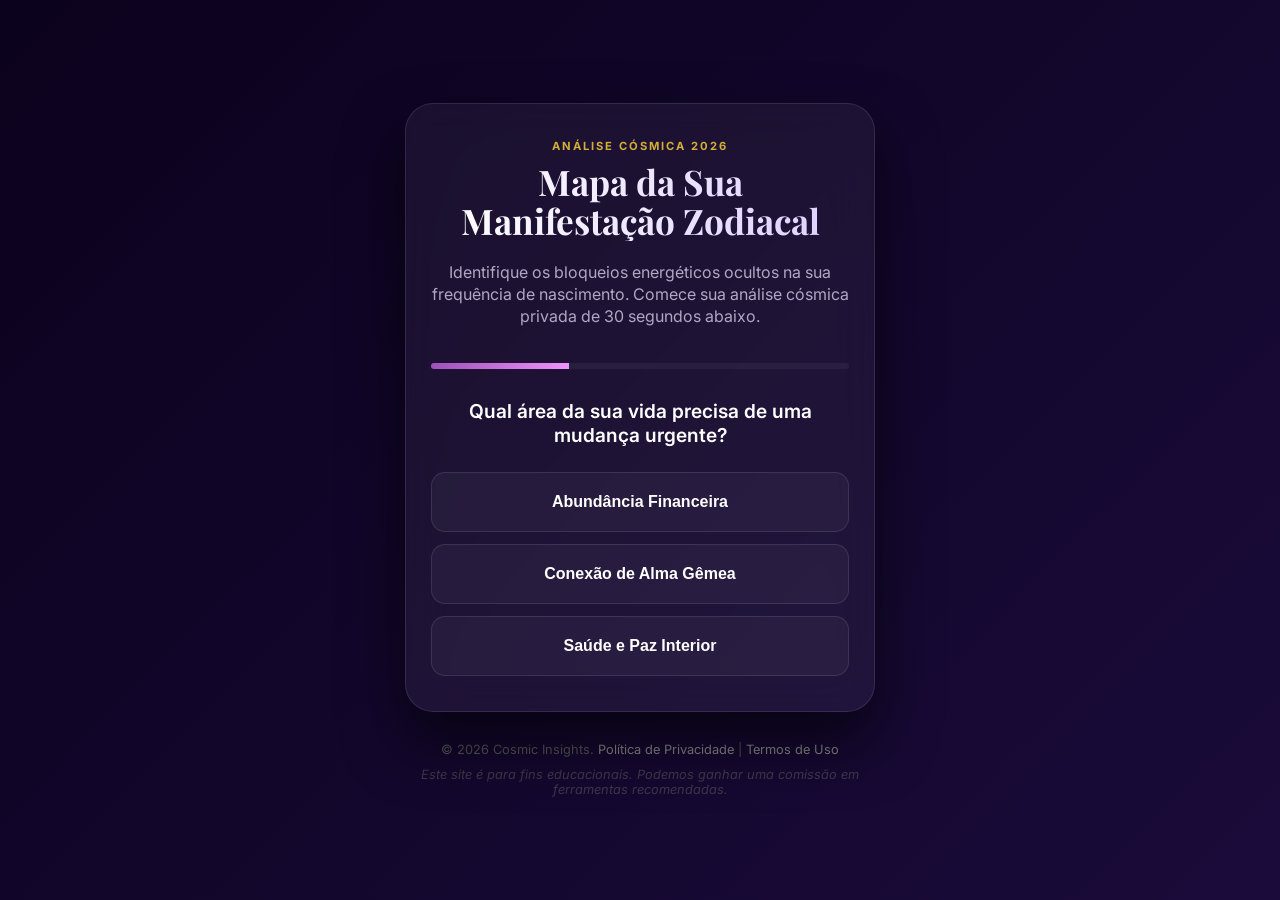
==== commit 610e49e5: "feat: sync index.html (Portuguese/Kiwify version)" ====
--- a/index.html
+++ b/index.html
@@ -1,119 +1,130 @@
 <!DOCTYPE html>
-<html lang='en'>
+<html lang='pt-br'>
+
 <head>
     <meta charset='UTF-8'>
     <meta name='viewport' content='width=device-width, initial-scale=1.0'>
-    <title>Quantum Manifestation Quiz | Premium Cosmic Analysis</title>
+    <title>Análise de Frequência Cósmica | Portal da Manifestação</title>
     <link rel='stylesheet' href='style.css'>
     <link rel='preconnect' href='https://fonts.googleapis.com'>
     <link rel='preconnect' href='https://fonts.gstatic.com' crossorigin>
-    <link href='https://fonts.googleapis.com/css2?family=Playfair+Display:wght@700&family=Inter:wght@400;600&display=swap' rel='stylesheet'>
-    <meta name="p:domain_verify" content="95b46bb4c15cc3860300c8991a6f3087"/>
+    <link
+        href='https://fonts.googleapis.com/css2?family=Playfair+Display:wght@700&family=Inter:wght@400;600&display=swap'
+        rel='stylesheet'>
+    <meta name="p:domain_verify" content="95b46bb4c15cc3860300c8991a6f3087" />
     <!-- Pinterest Tag Official -->
     <script>
-    !function(e){if(!window.pintrk){window.pintrk = function () {
-    window.pintrk.queue.push(Array.prototype.slice.call(arguments))};var
-    n=window.pintrk;n.queue=[],n.version='3.0';var
-    t=document.createElement('script');t.async=!0,t.src=e;var
-    r=document.getElementsByTagName('script')[0];
-    r.parentNode.insertBefore(t,r)}}("https://s.pinimg.com/ct/core.js");
-    pintrk('load', '2612940273043');
-    pintrk('page');
+        !function (e) {
+            if (!window.pintrk) {
+                window.pintrk = function () {
+                    window.pintrk.queue.push(Array.prototype.slice.call(arguments))
+                }; var
+                    n = window.pintrk; n.queue = [], n.version = '3.0'; var
+                        t = document.createElement('script'); t.async = !0, t.src = e; var
+                            r = document.getElementsByTagName('script')[0];
+                r.parentNode.insertBefore(t, r)
+            }
+        }("https://s.pinimg.com/ct/core.js");
+        pintrk('load', '2612940273043');
+        pintrk('page');
     </script>
     <noscript>
-    <img height='1' width='1' style='display:none;' alt='' src='https://ct.pinterest.com/v3/?event=init&tid=2612940273043&noscript=1' />
+        <img height='1' width='1' style='display:none;' alt=''
+            src='https://ct.pinterest.com/v3/?event=init&tid=2612940273043&noscript=1' />
     </noscript>
 </head>
+
 <body>
     <div class='stars-container'></div>
     <div class='container'>
         <div class='glass-box'>
             <header>
-                <div class='premium-badge'>COSMIC ANALYSIS 2026</div>
-                <h1>Your Zodiac Manifestation Blueprint</h1>
-                <p>Identify the hidden energetic blocks in your birth frequency. Start your private 30-second cosmic analysis below.</p>
+                <div class='premium-badge'>ANÁLISE CÓSMICA 2026</div>
+                <h1>Mapa da Sua Manifestação Zodiacal</h1>
+                <p>Identifique os bloqueios energéticos ocultos na sua frequência de nascimento. Comece sua análise cósmica privada de 30 segundos abaixo.</p>
             </header>
             <div id='quiz-container'>
                 <div class="progress-container">
                     <div class="progress-bar" id="progress-bar"></div>
                 </div>
-                <!-- Question 1 -->
+                <!-- Pergunta 1 -->
                 <div class='quiz-step active' data-step='1'>
-                    <h3>What area of your life is calling for a major shift?</h3>
+                    <h3>Qual área da sua vida precisa de uma mudança urgente?</h3>
                     <div class='options'>
-                        <button class='option-btn' onclick='nextStep(2)'>Financial Abundance</button>
-                        <button class='option-btn' onclick='nextStep(2)'>Soulmate Connection</button>
-                        <button class='option-btn' onclick='nextStep(2)'>Health & Inner Peace</button>
+                        <button class='option-btn' onclick='nextStep(2)'>Abundância Financeira</button>
+                        <button class='option-btn' onclick='nextStep(2)'>Conexão de Alma Gêmea</button>
+                        <button class='option-btn' onclick='nextStep(2)'>Saúde e Paz Interior</button>
                     </div>
                 </div>
-                <!-- Zodiac Question -->
+                <!-- Pergunta dos Signos -->
                 <div class='quiz-step' data-step='2'>
-                    <h3>Select your Zodiac Sign:</h3>
+                    <h3>Selecione seu Signo Zodiacal:</h3>
                     <div class='options zodiac-grid'>
-                        <button class='zodiac-btn' onclick='nextStep(3)'>Aries</button>
-                        <button class='zodiac-btn' onclick='nextStep(3)'>Taurus</button>
-                        <button class='zodiac-btn' onclick='nextStep(3)'>Gemini</button>
-                        <button class='zodiac-btn' onclick='nextStep(3)'>Cancer</button>
-                        <button class='zodiac-btn' onclick='nextStep(3)'>Leo</button>
-                        <button class='zodiac-btn' onclick='nextStep(3)'>Virgo</button>
+                        <button class='zodiac-btn' onclick='nextStep(3)'>Áries</button>
+                        <button class='zodiac-btn' onclick='nextStep(3)'>Touro</button>
+                        <button class='zodiac-btn' onclick='nextStep(3)'>Gêmeos</button>
+                        <button class='zodiac-btn' onclick='nextStep(3)'>Câncer</button>
+                        <button class='zodiac-btn' onclick='nextStep(3)'>Leão</button>
+                        <button class='zodiac-btn' onclick='nextStep(3)'>Virgem</button>
                         <button class='zodiac-btn' onclick='nextStep(3)'>Libra</button>
-                        <button class='zodiac-btn' onclick='nextStep(3)'>Scorpio</button>
-                        <button class='zodiac-btn' onclick='nextStep(3)'>Sagittarius</button>
-                        <button class='zodiac-btn' onclick='nextStep(3)'>Capricorn</button>
-                        <button class='zodiac-btn' onclick='nextStep(3)'>Aquarius</button>
-                        <button class='zodiac-btn' onclick='nextStep(3)'>Pisces</button>
+                        <button class='zodiac-btn' onclick='nextStep(3)'>Escorpião</button>
+                        <button class='zodiac-btn' onclick='nextStep(3)'>Sagitário</button>
+                        <button class='zodiac-btn' onclick='nextStep(3)'>Capricórnio</button>
+                        <button class='zodiac-btn' onclick='nextStep(3)'>Aquário</button>
+                        <button class='zodiac-btn' onclick='nextStep(3)'>Peixes</button>
                     </div>
                 </div>
-                <!-- Year Question (NEW) -->
+                <!-- Pergunta do Ano -->
                 <div class='quiz-step' data-step='3'>
-                    <h3>What is your birth year?</h3>
+                    <h3>Qual é o seu ano de nascimento?</h3>
                     <div class='options'>
-                        <select id='birth-year' class='option-btn' style='background: rgba(255,255,255,0.06); text-align: center;' onchange='nextStep(4)'>
-                            <option value='' disabled selected>Select Year...</option>
-                            <script>
-                                for(let y=2010; y>=1940; y--) {
-                                    document.write(`<option value="${y}">${y}</option>`);
-                                }
-                            </script>
+                        <select id='birth-year' class='option-btn'>
+                            <option value='' disabled selected>Selecione o Ano...</option>
                         </select>
-                        <button class='option-btn premium-btn' onclick='if(document.getElementById("birth-year").value) nextStep(4)'>CONTINUE &rarr;</button>
+                        <button class='option-btn premium-btn'
+                            onclick='if(document.getElementById("birth-year").value) nextStep(4)'>CONTINUAR
+                            &rarr;</button>
                     </div>
                 </div>
-                <!-- Question 4 (Renumbered) -->
+                <!-- Pergunta 4 -->
                 <div class='quiz-step' data-step='4'>
-                    <h3>How aligned do you feel with your divine purpose?</h3>
+                    <h3>O quanto você se sente alinhado com seu propósito divino?</h3>
                     <div class='options'>
-                        <button class='option-btn' onclick='nextStep("optin")'>Fully Aligned</button>
-                        <button class='option-btn' onclick='nextStep("optin")'>Somewhat Disconnected</button>
-                        <button class='option-btn' onclick='nextStep("optin")'>Seeking Urgent Guidance</button>
+                        <button class='option-btn' onclick='nextStep("optin")'>Totalmente Alinhado</button>
+                        <button class='option-btn' onclick='nextStep("optin")'>Um Pouco Desconectado</button>
+                        <button class='option-btn' onclick='nextStep("optin")'>Buscando Orientação Urgente</button>
                     </div>
                 </div>
-                <!-- Opt-in Step -->
+                <!-- Passo do E-mail -->
                 <div class='quiz-step' data-step='optin'>
-                    <h3>Unlock your Personalized Manifestation Blueprint.</h3>
+                    <h3>Desbloqueie seu Mapa de Manifestação Personalizado.</h3>
                     <div class='options'>
-                        <input type='email' id='user-email' placeholder='Enter your primary email...' required>
+                        <input type='email' id='user-email' placeholder='Digite seu melhor e-mail...' required>
                         <div class="trust-badge">
-                            <svg width="12" height="12" viewBox="0 0 24 24" fill="currentColor"><path d="M18 8h-1V6c0-2.76-2.24-5-5-5S7 3.24 7 6v2H6c-1.1 0-2 .9-2 2v10c0 1.1.9 2 2 2h12c1.1 0 2-.9 2-2V10c0-1.1-.9-2-2-2zm-6 9c-1.1 0-2-.9-2-2s.9-2 2-2 2 .9 2 2-.9 2-2 2zm3.1-9H8.9V6c0-1.71 1.39-3.1 3.1-3.1 1.71 0 3.1 1.39 3.1 3.1v2z"/></svg>
-                            Your data is encrypted & 100% private
+                            <svg width="12" height="12" viewBox="0 0 24 24" fill="currentColor">
+                                <path
+                                    d="M18 8h-1V6c0-2.76-2.24-5-5-5S7 3.24 7 6v2H6c-1.1 0-2 .9-2 2v10c0 1.1.9 2 2 2h12c1.1 0 2-.9 2-2V10c0-1.1-.9-2-2-2zm-6 9c-1.1 0-2-.9-2-2s.9-2 2-2 2 .9 2 2-.9 2-2 2zm3.1-9H8.9V6c0-1.71 1.39-3.1 3.1-3.1 1.71 0 3.1 1.39 3.1 3.1v2z" />
+                            </svg>
+                            Seus dados estão criptografados e 100% seguros
                         </div>
-                        <p class='consent-text'>By proceeding, you agree to our Terms and Private Data Policy.</p>
-                        <button class='option-btn premium-btn' onclick='submitEmail()'>UNLOCK MY BLUEPRINT &rarr;</button>
+                        <p class='consent-text'>Ao prosseguir, você concorda com nossos Termos e Política de Dados.</p>
+                        <button class='option-btn premium-btn' onclick='submitEmail()'>VER MEU MAPA AGORA
+                            &rarr;</button>
                     </div>
                 </div>
-                <!-- Final Step -->
+                <!-- Passo Final -->
                 <div class='quiz-step' id='loading-step'>
-                    <h3>Syncing with your cosmic frequency...</h3>
+                    <h3>Sincronizando com sua frequência cósmica...</h3>
                     <div class='loader'></div>
                 </div>
             </div>
         </div>
         <footer>
-            <p>&copy; 2024 Cosmic Insights. <a href='privacy.html'>Privacy Policy</a> | <a href='terms.html'>Terms of Service</a></p>
-            <p class='affiliate-disclosure'>This site is for educational purposes. We may earn a commission on recommended tools.</p>
+            <p>&copy; 2026 Cosmic Insights. <a href='privacy.html'>Política de Privacidade</a> | <a href='terms.html'>Termos de Uso</a></p>
+            <p class='affiliate-disclosure'>Este site é para fins educacionais. Podemos ganhar uma comissão em ferramentas recomendadas.</p>
         </footer>
     </div>
     <script src='script.js'></script>
 </body>
-</html>
 
+</html>
--- a/style.css
+++ b/style.css
@@ -7,28 +7,45 @@
     --premium-gold: #d4af37;
 }
 
-* { box-sizing: border-box; margin: 0; padding: 0; }
+* {
+    box-sizing: border-box;
+    margin: 0;
+    padding: 0;
+}
 
 body {
-    font-family: ''Inter'', sans-serif;
+    font-family: 'Inter', sans-serif;
     background: linear-gradient(135deg, #0b021d 0%, #1a0b3a 100%);
     color: var(--text-color);
     min-height: 100vh;
-    display: flex; justify-content: center; align-items: center;
+    display: flex;
+    justify-content: center;
+    align-items: center;
     overflow-x: hidden;
 }
 
 .stars-container {
-    position: fixed; top: 0; left: 0; width: 100%; height: 100%; z-index: -1;
-    background: url(''https://www.transparenttextures.com/patterns/stardust.png'');
+    position: fixed;
+    top: 0;
+    left: 0;
+    width: 100%;
+    height: 100%;
+    z-index: -1;
+    background: url('https://www.transparenttextures.com/patterns/stardust.png');
     opacity: 0.3;
 }
 
-.container { width: 100%; max-width: 500px; padding: 15px; text-align: center; }
+.container {
+    width: 100%;
+    max-width: 500px;
+    padding: 15px;
+    text-align: center;
+}
 
 .glass-box {
     background: var(--glass-bg);
-    backdrop-filter: blur(20px); -webkit-backdrop-filter: blur(20px);
+    backdrop-filter: blur(20px);
+    -webkit-backdrop-filter: blur(20px);
     border: 1px solid rgba(255, 255, 255, 0.1);
     border-radius: 28px;
     padding: 35px 25px;
@@ -36,85 +53,238 @@
 }
 
 .premium-badge {
-    color: var(--premium-gold); font-size: 0.7rem; font-weight: 700;
-    letter-spacing: 2px; margin-bottom: 10px; text-transform: uppercase;
+    color: var(--premium-gold);
+    font-size: 0.7rem;
+    font-weight: 700;
+    letter-spacing: 2px;
+    margin-bottom: 10px;
+    text-transform: uppercase;
 }
 
 header h1 {
-    font-family: ''Playfair Display'', serif; font-size: 2.2rem;
-    line-height: 1.1; margin-bottom: 20px;
+    font-family: 'Playfair Display', serif;
+    font-size: 2.2rem;
+    line-height: 1.1;
+    margin-bottom: 20px;
     background: linear-gradient(to right, #ffffff, #dcd0ff);
-    -webkit-background-clip: text; -webkit-text-fill-color: transparent;
-}
-
-header p { color: var(--secondary-text); font-size: 1rem; margin-bottom: 35px; line-height: 1.4; }
-
-.quiz-step { display: none; }
-.quiz-step.active { display: block; animation: fadeIn 0.4s ease-out; }
-
-h3 { font-size: 1.2rem; margin-bottom: 25px; font-weight: 600; }
+    -webkit-background-clip: text;
+    -webkit-text-fill-color: transparent;
+}
+
+header p {
+    color: var(--secondary-text);
+    font-size: 1rem;
+    margin-bottom: 35px;
+    line-height: 1.4;
+}
+
+.quiz-step {
+    display: none;
+}
+
+.quiz-step.active {
+    display: block;
+    animation: fadeIn 0.4s ease-out;
+}
+
+h3 {
+    font-size: 1.2rem;
+    margin-bottom: 25px;
+    font-weight: 600;
+}
 
 /* Progress Bar */
 .progress-container {
-    width: 100%; height: 6px; background: rgba(255, 255, 255, 0.05);
-    border-radius: 10px; margin-bottom: 30px; overflow: hidden;
-}
+    width: 100%;
+    height: 6px;
+    background: rgba(255, 255, 255, 0.05);
+    border-radius: 10px;
+    margin-bottom: 30px;
+    overflow: hidden;
+}
+
 .progress-bar {
-    width: 33%; height: 100%; background: linear-gradient(90deg, var(--accent-color), #f093fb);
+    width: 33%;
+    height: 100%;
+    background: linear-gradient(90deg, var(--accent-color), #f093fb);
     transition: width 0.5s cubic-bezier(0.4, 0, 0.2, 1);
 }
 
 /* Trust Badge */
 .trust-badge {
-    display: flex; align-items: center; justify-content: center; gap: 6px;
-    font-size: 0.75rem; color: #888; margin: 5px 0 15px 0;
-}
-.trust-badge svg { color: var(--premium-gold); }
-
-.options { display: flex; flex-direction: column; gap: 12px; }
+    display: flex;
+    align-items: center;
+    justify-content: center;
+    gap: 6px;
+    font-size: 0.75rem;
+    color: #888;
+    margin: 5px 0 15px 0;
+}
+
+.trust-badge svg {
+    color: var(--premium-gold);
+}
+
+/* Zodiac Grid */
+.zodiac-grid {
+    display: grid;
+    grid-template-columns: repeat(3, 1fr);
+    gap: 10px;
+}
+
+.zodiac-btn {
+    background: rgba(255, 255, 255, 0.04);
+    border: 1px solid rgba(255, 255, 255, 0.1);
+    border-radius: 12px;
+    padding: 15px 5px;
+    color: var(--secondary-text);
+    font-size: 0.8rem;
+    font-weight: 600;
+    cursor: pointer;
+    transition: 0.2s;
+}
+
+.zodiac-btn:hover {
+    background: var(--accent-color);
+    color: white;
+    border-color: var(--accent-color);
+}
+
+@media (max-width: 480px) {
+    .zodiac-grid {
+        grid-template-columns: repeat(3, 1fr);
+    }
+}
+
+.options {
+    display: flex;
+    flex-direction: column;
+    gap: 12px;
+}
 
 .option-btn {
     background: rgba(255, 255, 255, 0.04);
     border: 1px solid rgba(255, 255, 255, 0.1);
-    border-radius: 14px; padding: 20px;
-    color: white; font-size: 1rem; font-weight: 600;
-    cursor: pointer; transition: all 0.25s ease;
+    border-radius: 14px;
+    padding: 20px;
+    color: white;
+    font-size: 1rem;
+    font-weight: 600;
+    cursor: pointer;
+    transition: all 0.25s ease;
 }
 
 .option-btn:hover {
-    background: var(--accent-color); border-color: var(--accent-color);
-    transform: translateY(-2px); box-shadow: 0 10px 20px rgba(157, 80, 187, 0.3);
-}
-
-.premium-btn { background: var(--accent-color); border: none; }
+    background: var(--accent-color);
+    border-color: var(--accent-color);
+    transform: translateY(-2px);
+    box-shadow: 0 10px 20px rgba(157, 80, 187, 0.3);
+}
+
+/* Fix for birth year dropdown visibility */
+#birth-year {
+    color: #b0a8c3 !important;
+    /* Light purple for better visibility when closed */
+    background: rgba(255, 255, 255, 0.08);
+}
+
+#birth-year option {
+    color: #000000 !important;
+    background-color: #ffffff !important;
+}
+
+.premium-btn {
+    background: var(--accent-color);
+    border: none;
+}
 
 input[type="email"] {
-    padding: 20px; border-radius: 14px; width: 100%;
-    border: 1px solid rgba(255,255,255,0.1);
-    background: rgba(255,255,255,0.06);
-    color: white; font-size: 1rem; text-align: center; margin-bottom: 10px;
-    outline: none; transition: 0.3s;
-}
-
-input[type="email"]:focus { border-color: var(--accent-color); background: rgba(255,255,255,0.1); }
-
-.consent-text { font-size: 0.7rem; color: #777; margin-bottom: 15px; }
+    padding: 20px;
+    border-radius: 14px;
+    width: 100%;
+    border: 1px solid rgba(255, 255, 255, 0.1);
+    background: rgba(255, 255, 255, 0.06);
+    color: white;
+    font-size: 1rem;
+    text-align: center;
+    margin-bottom: 10px;
+    outline: none;
+    transition: 0.3s;
+}
+
+input[type="email"]:focus {
+    border-color: var(--accent-color);
+    background: rgba(255, 255, 255, 0.1);
+}
+
+.consent-text {
+    font-size: 0.7rem;
+    color: #777;
+    margin-bottom: 15px;
+}
 
 .loader {
-    width: 45px; height: 45px; border: 3px solid rgba(255, 255, 255, 0.1);
+    width: 45px;
+    height: 45px;
+    border: 3px solid rgba(255, 255, 255, 0.1);
     border-top: 3px solid var(--accent-color);
-    border-radius: 50%; margin: 25px auto; animation: spin 1s linear infinite;
-}
-
-footer { font-size: 0.8rem; color: #555; margin-top: 30px; }
-footer a { color: #888; text-decoration: none; border-bottom: 1px solid transparent; transition: 0.3s; }
-footer a:hover { border-bottom-color: #888; }
-.affiliate-disclosure { margin-top: 10px; font-style: italic; opacity: 0.6; }
-
-@keyframes fadeIn { from { opacity: 0; transform: scale(0.98); } to { opacity: 1; transform: scale(1); } }
-@keyframes spin { 0% { transform: rotate(0deg); } 100% { transform: rotate(360deg); } }
+    border-radius: 50%;
+    margin: 25px auto;
+    animation: spin 1s linear infinite;
+}
+
+footer {
+    font-size: 0.8rem;
+    color: #555;
+    margin-top: 30px;
+}
+
+footer a {
+    color: #888;
+    text-decoration: none;
+    border-bottom: 1px solid transparent;
+    transition: 0.3s;
+}
+
+footer a:hover {
+    border-bottom-color: #888;
+}
+
+.affiliate-disclosure {
+    margin-top: 10px;
+    font-style: italic;
+    opacity: 0.6;
+}
+
+@keyframes fadeIn {
+    from {
+        opacity: 0;
+        transform: scale(0.98);
+    }
+
+    to {
+        opacity: 1;
+        transform: scale(1);
+    }
+}
+
+@keyframes spin {
+    0% {
+        transform: rotate(0deg);
+    }
+
+    100% {
+        transform: rotate(360deg);
+    }
+}
 
 @media (max-width: 480px) {
-    header h1 { font-size: 1.8rem; }
-    .glass-box { padding: 30px 20px; border-radius: 24px; }
-}
+    header h1 {
+        font-size: 1.8rem;
+    }
+
+    .glass-box {
+        padding: 30px 20px;
+        border-radius: 24px;
+    }
+}
